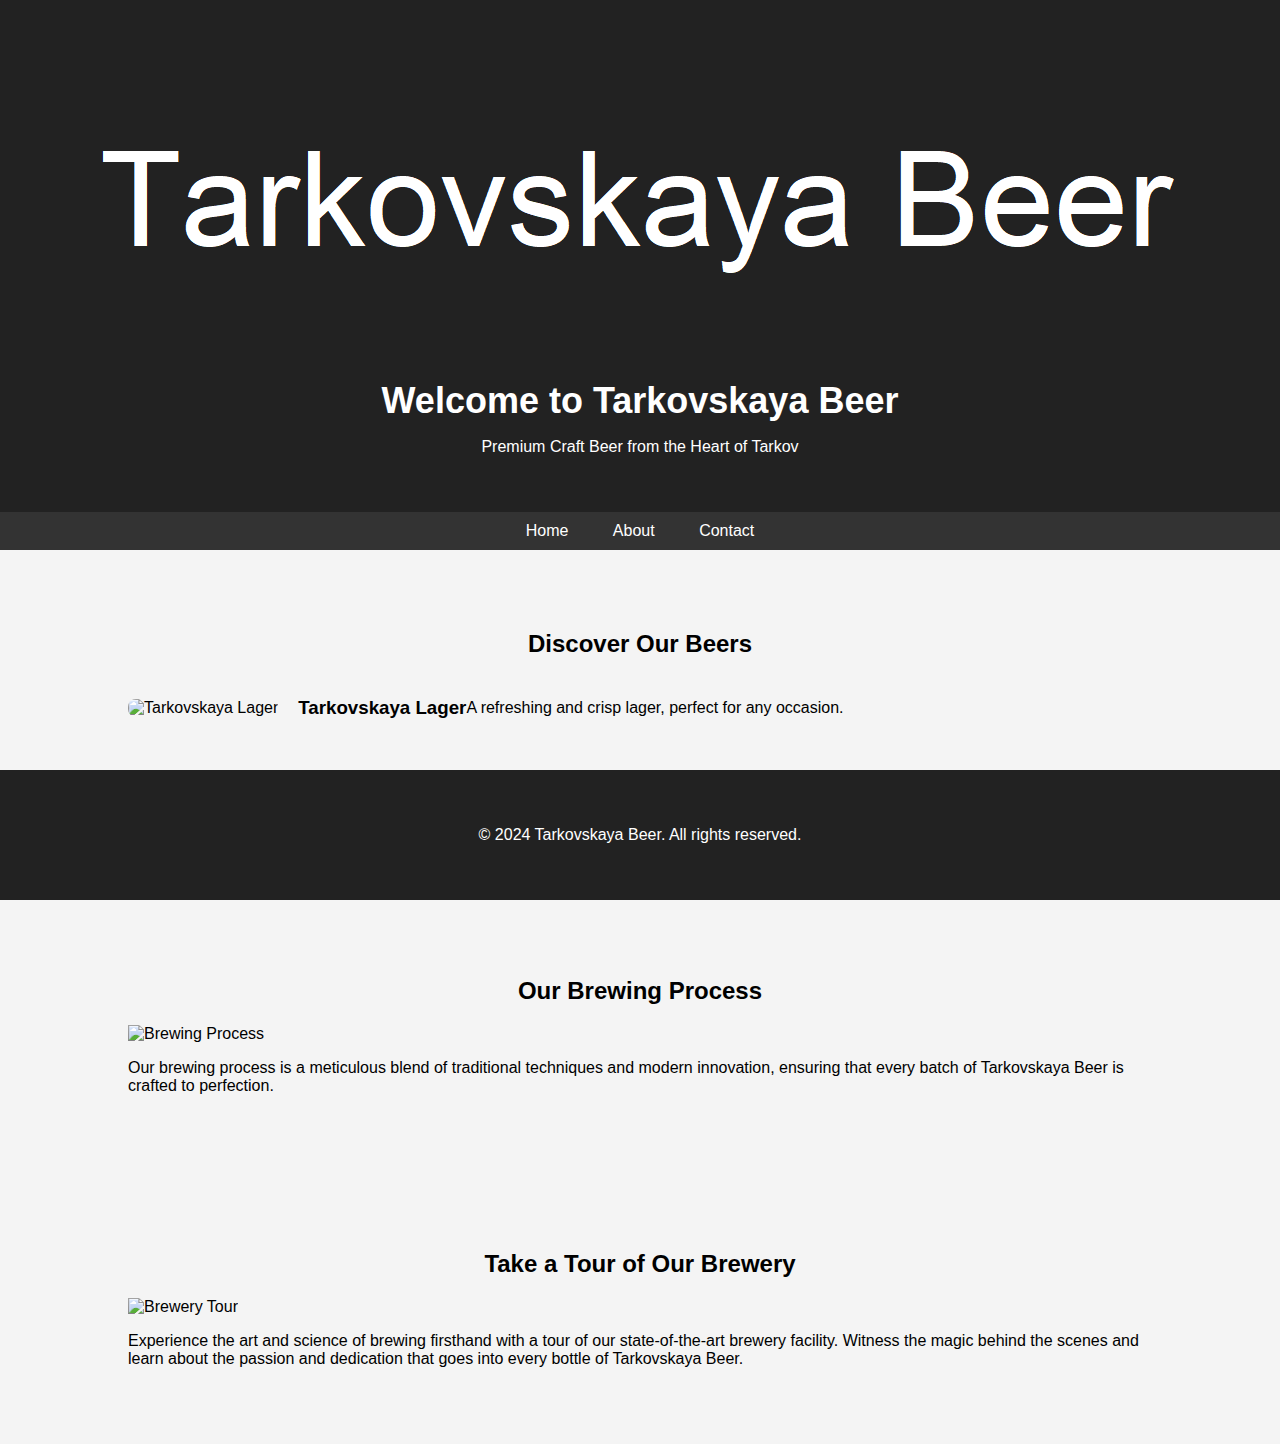
==== index.html @ 7150563c "Update index.html" ====
<!DOCTYPE html>
<html lang="en">
<head>
    <meta charset="UTF-8">
    <meta name="viewport" content="width=device-width, initial-scale=1.0">
    <title>Tarkovskaya Beer</title>
    <link rel="stylesheet" href="styles.css">
</head>
<body>

    <header>
        <a href="index.html">
            <img src="tarkovskaya_logo.png" alt="Tarkovskaya Beer Logo">
        </a>
        <h1>Welcome to Tarkovskaya Beer</h1>
        <p>Premium Craft Beer from the Heart of Tarkov</p>
    </header>

    <nav>
        <a href="index.html">Home</a>
        <a href="about.html">About</a>
        <a href="contact.html">Contact</a>
    </nav>

    <section id="home">
        <div class="container">
            <h2>Discover Our Beers</h2>
            <div class="product">
                <img src="beer1.jpg" alt="Tarkovskaya Lager">
                <h3>Tarkovskaya Lager</h3>
                <p>A refreshing and crisp lager, perfect for any occasion.</p>
            </div>
            <div class="product">
                <img src="beer2.jpg" alt="Tarkovskaya Pale Ale">
                <h3>Tarkovskaya Pale Ale</h3>
                <p>A well-balanced pale ale with a hint of citrus and hops.</p>
            </div>
            <!-- Add more products and images -->
        </div>
    </section>

    <section id="brewing-process">
        <div class="container">
            <h2>Our Brewing Process</h2>
            <img src="brewing_process.jpg" alt="Brewing Process">
            <p>Our brewing process is a meticulous blend of traditional techniques and modern innovation, ensuring that every batch of Tarkovskaya Beer is crafted to perfection.</p>
        </div>
    </section>

    <section id="brewery-tour">
        <div class="container">
            <h2>Take a Tour of Our Brewery</h2>
            <img src="brewery_tour.jpg" alt="Brewery Tour">
            <p>Experience the art and science of brewing firsthand with a tour of our state-of-the-art brewery facility. Witness the magic behind the scenes and learn about the passion and dedication that goes into every bottle of Tarkovskaya Beer.</p>
        </div>
    </section>

    <footer>
        <div class="container">
            <p>&copy; 2024 Tarkovskaya Beer. All rights reserved.</p>
        </div>
    </footer>

</body>
</html>
---- styles.css ----
body {
    font-family: 'Arial', sans-serif;
    margin: 0;
    padding: 0;
    background-color: #f4f4f4;
}

.container {
    width: 80%;
    margin: 0 auto;
    padding: 20px;
}

header {
    background-color: #222;
    color: #fff;
    text-align: center;
    padding: 40px 0;
}

header h1 {
    margin: 0;
    font-size: 36px;
}

nav {
    background-color: #333;
    text-align: center;
    padding: 10px 0;
}

nav a {
    color: #fff;
    text-decoration: none;
    padding: 10px 20px;
}

nav a:hover {
    background-color: #555;
}

section {
    padding: 40px 0;
}

section h2 {
    text-align: center;
}

.product {
    display: flex;
    align-items: center;
    margin-bottom: 20px;
}

.product img {
    max-width: 200px;
    margin-right: 20px;
    border-radius: 8px;
}

.product-info {
    flex-grow: 1;
}

footer {
    background-color: #222;
    color: #fff;
    text-align: center;
    padding: 20px 0;
    position: absolute;
    bottom: 0;
    width: 100%;
}
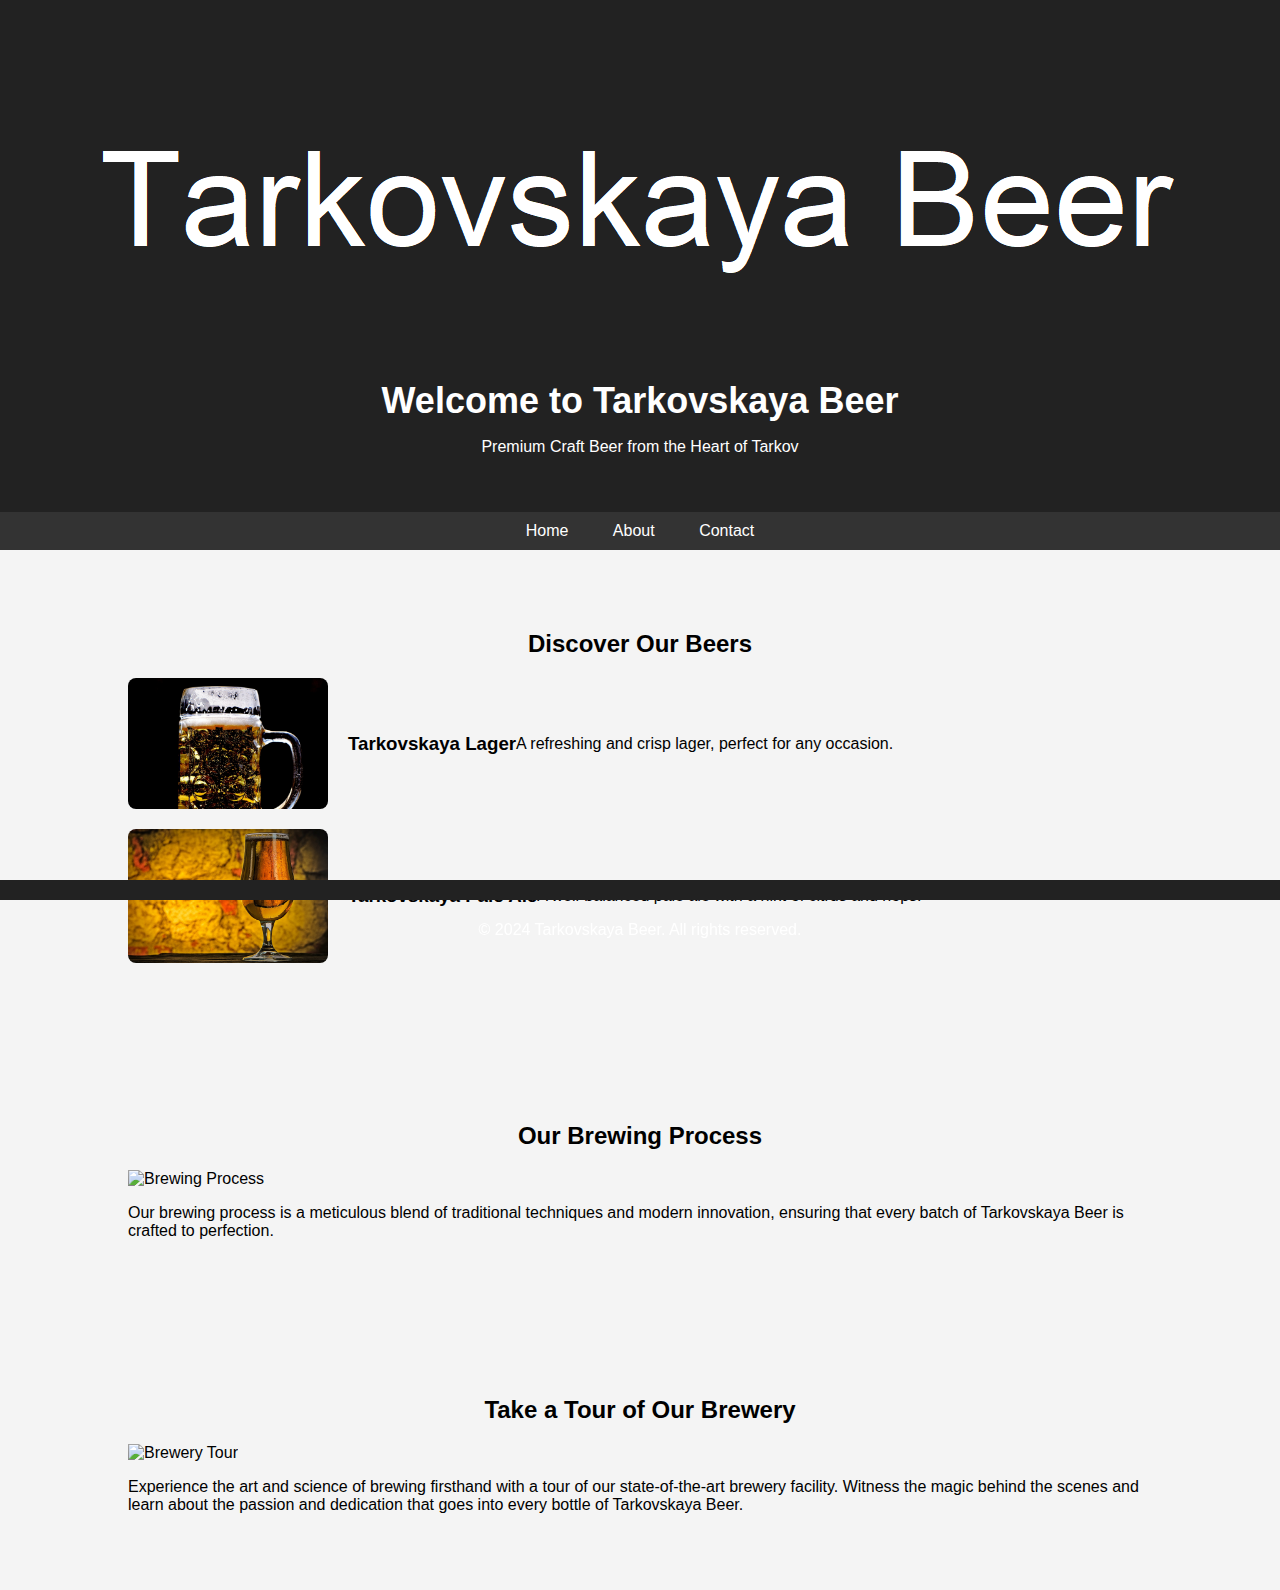
==== commit bb4ecd35: "Update index.html" ====
--- a/index.html
+++ b/index.html
@@ -52,6 +52,10 @@
             <h2>Take a Tour of Our Brewery</h2>
             <img src="brewery_tour.jpg" alt="Brewery Tour">
             <p>Experience the art and science of brewing firsthand with a tour of our state-of-the-art brewery facility. Witness the magic behind the scenes and learn about the passion and dedication that goes into every bottle of Tarkovskaya Beer.</p>
+            <p>  </p>
+            <p>  </p>
+            <p>  </p>
+            <p>  </p>
         </div>
     </section>
 
--- a/styles.css
+++ b/styles.css
@@ -67,8 +67,9 @@
     background-color: #222;
     color: #fff;
     text-align: center;
-    padding: 20px 0;
-    position: absolute;
+    padding: 5px 0;
+    height: 10px;
+    position: fixed;
     bottom: 0;
     width: 100%;
 }
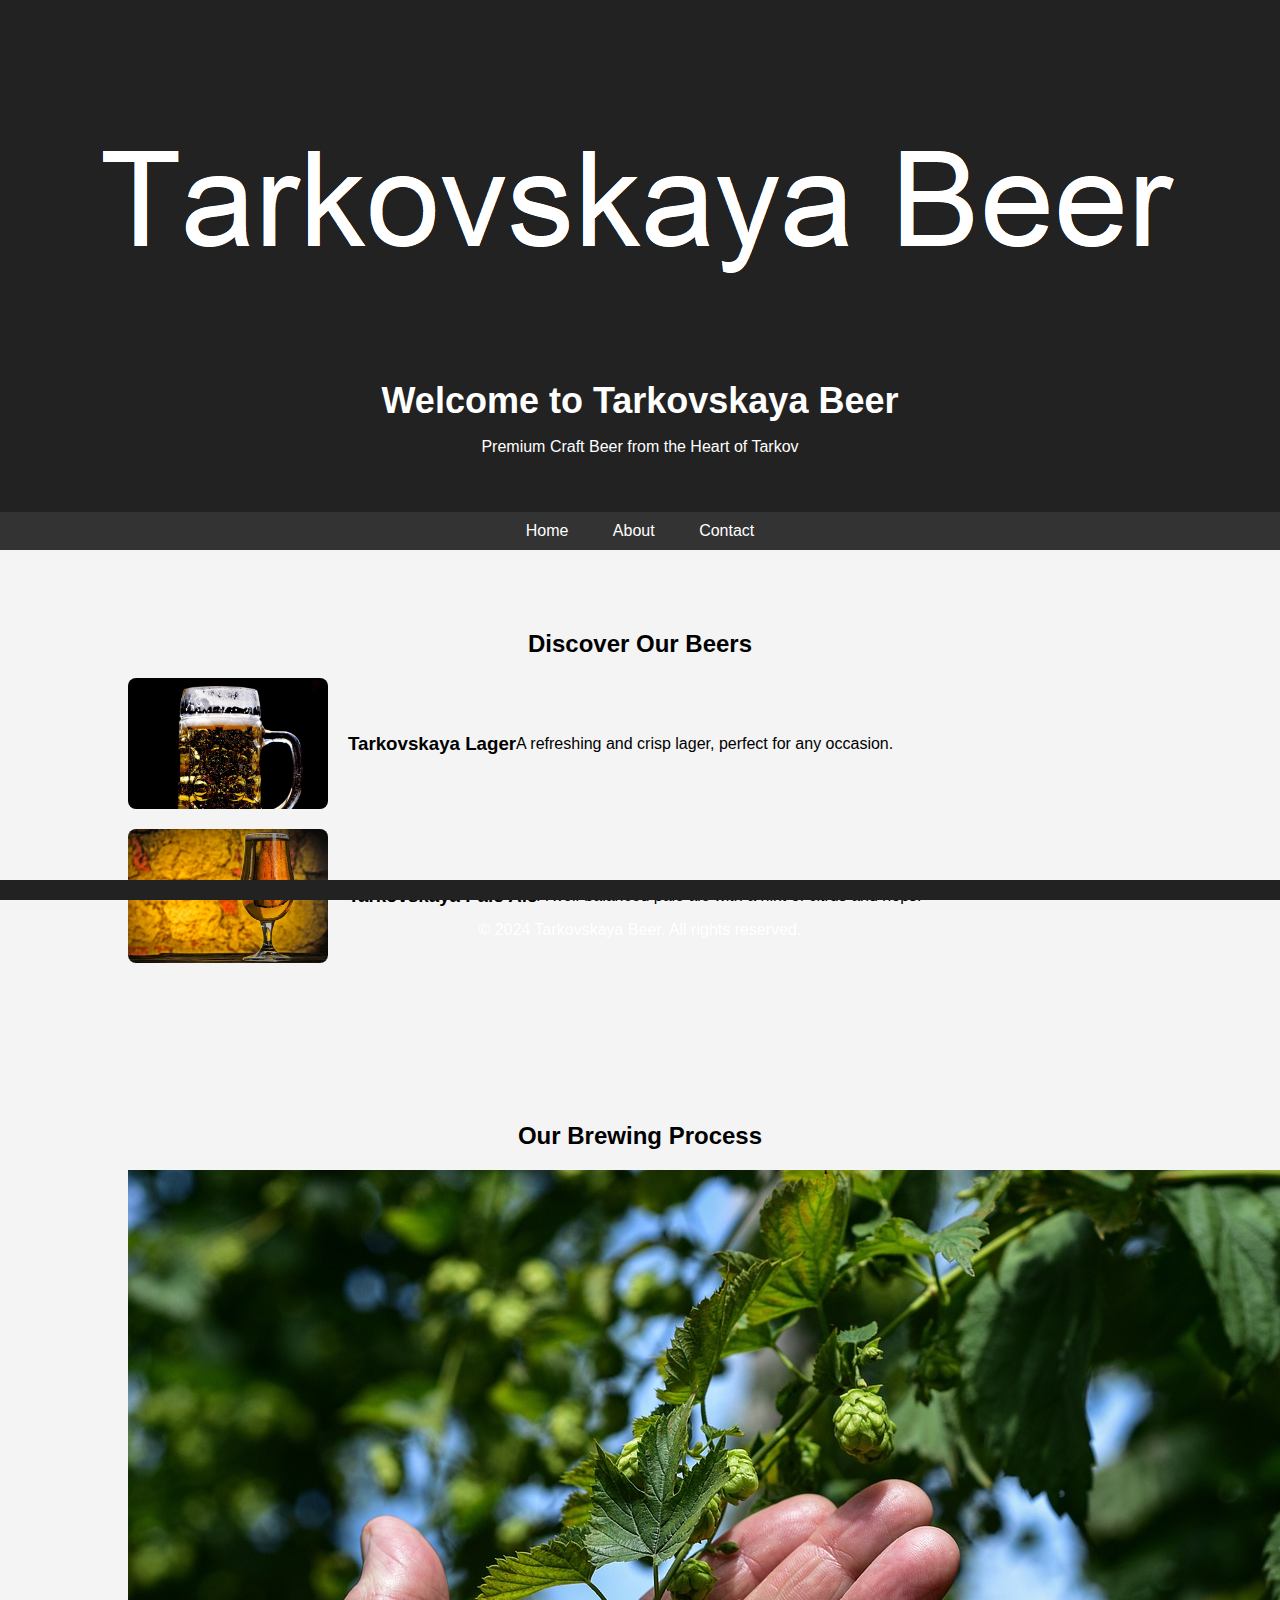
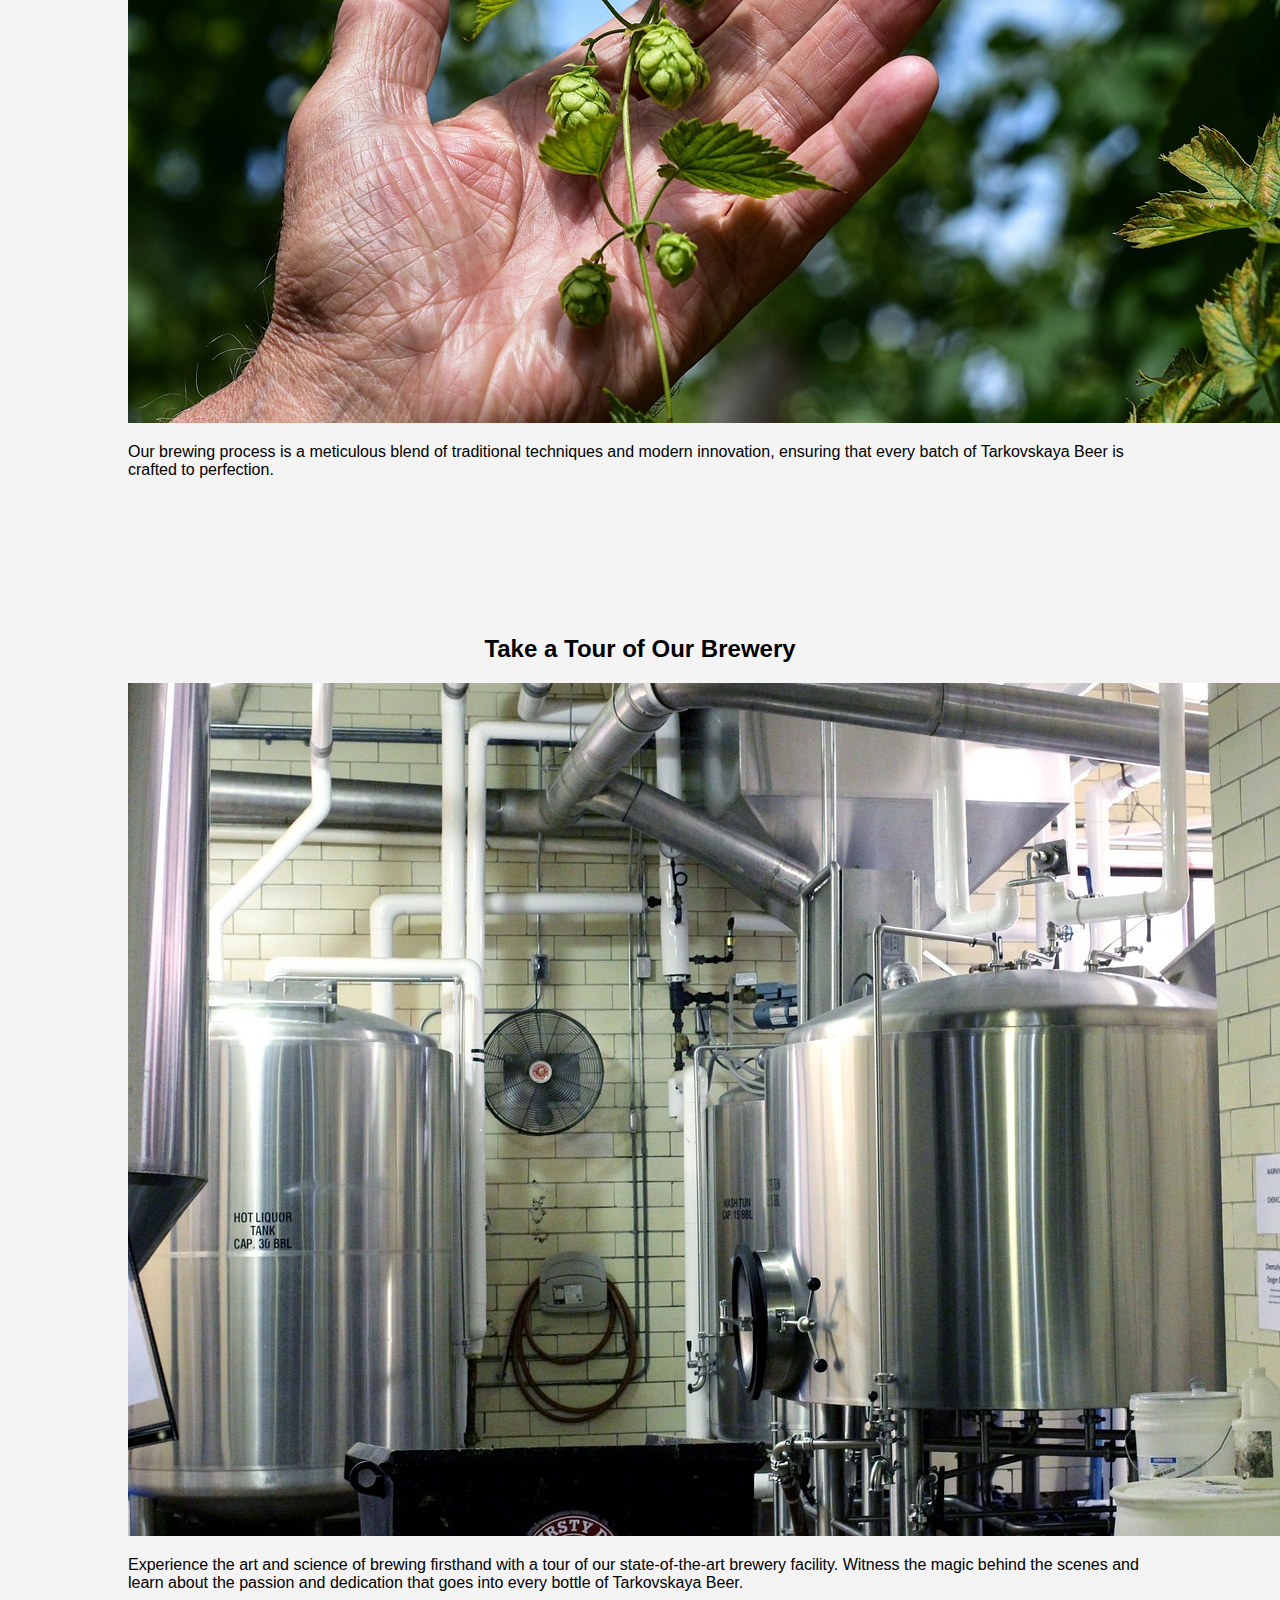
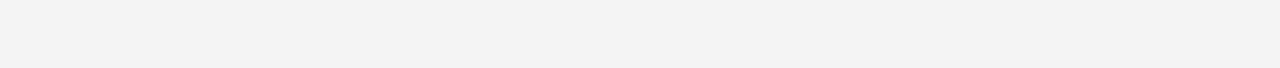
==== commit cd4fc08a: "Update index.html" ====
--- a/index.html
+++ b/index.html
@@ -28,14 +28,15 @@
             <div class="product">
                 <img src="beer1.jpg" alt="Tarkovskaya Lager">
                 <h3>Tarkovskaya Lager</h3>
+                <p>   </p>
                 <p>A refreshing and crisp lager, perfect for any occasion.</p>
             </div>
             <div class="product">
                 <img src="beer2.jpg" alt="Tarkovskaya Pale Ale">
                 <h3>Tarkovskaya Pale Ale</h3>
+                <p>    </p>
                 <p>A well-balanced pale ale with a hint of citrus and hops.</p>
             </div>
-            <!-- Add more products and images -->
         </div>
     </section>
 
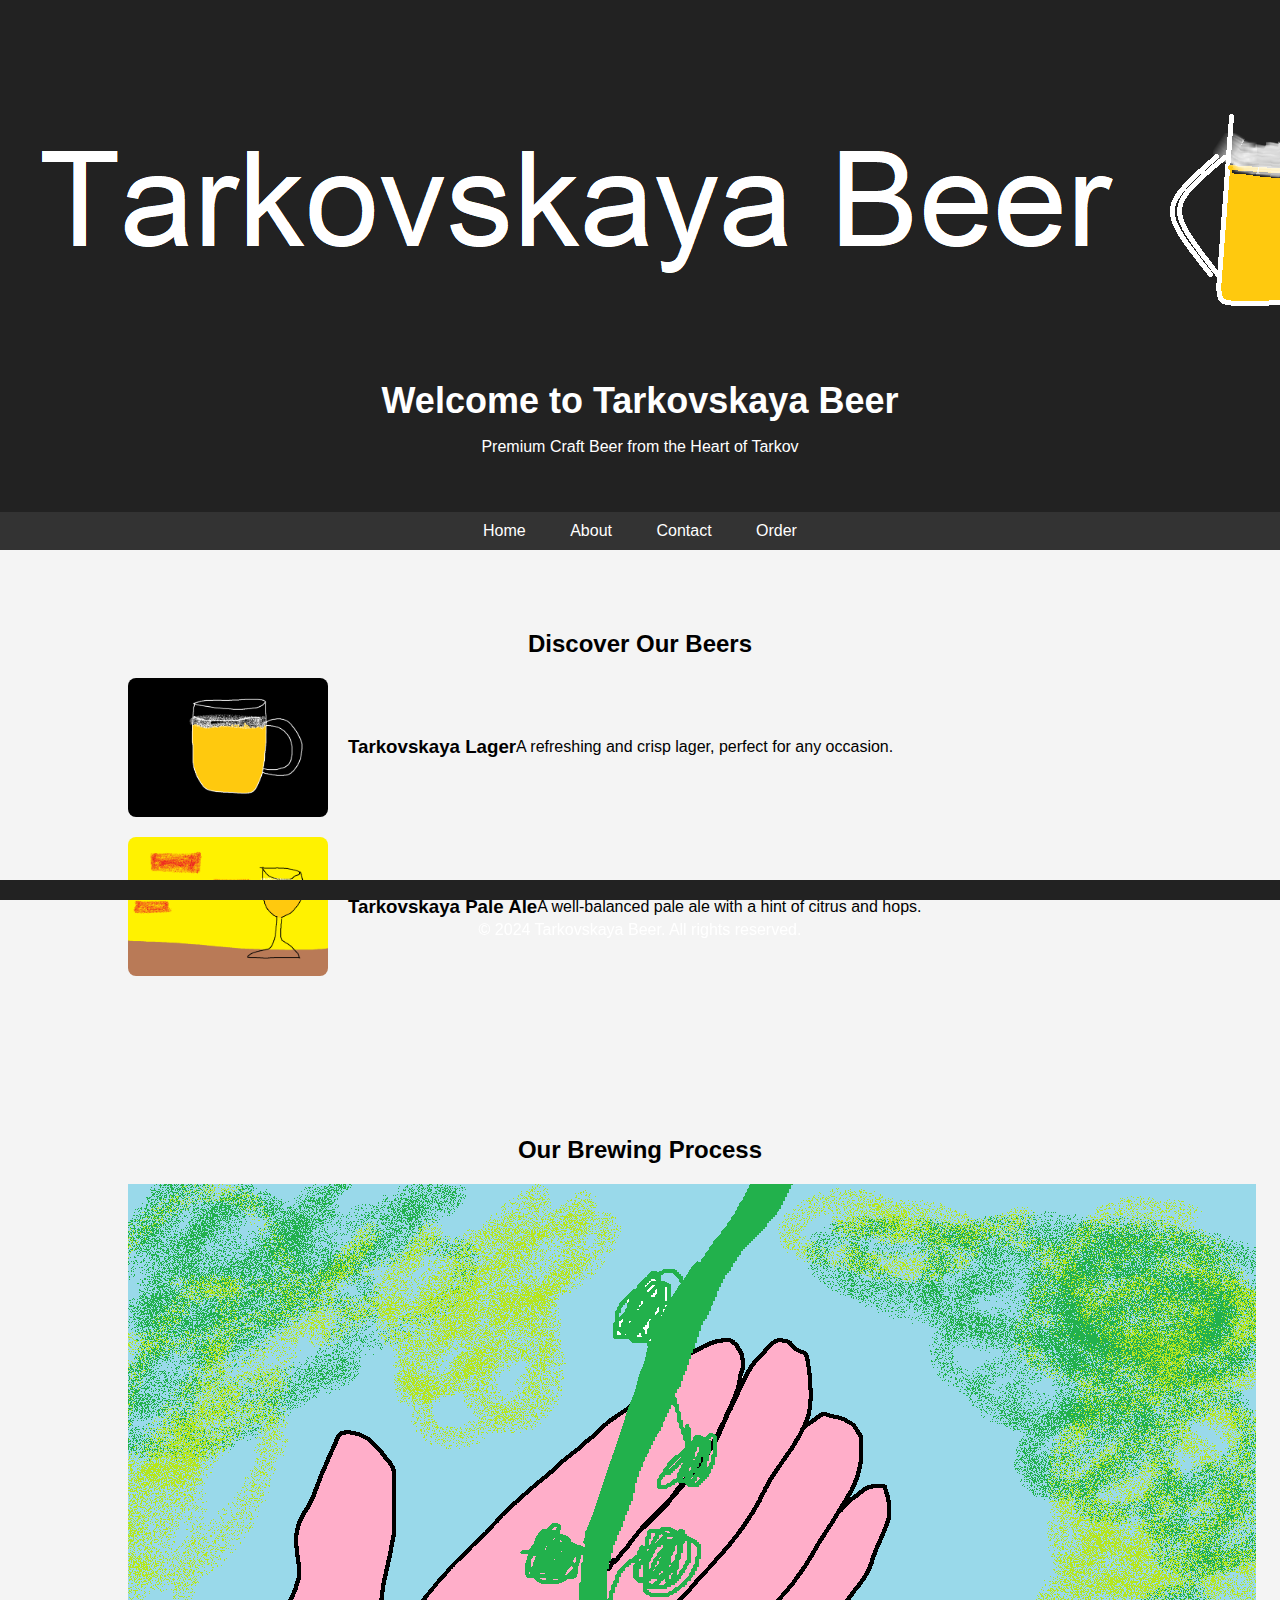
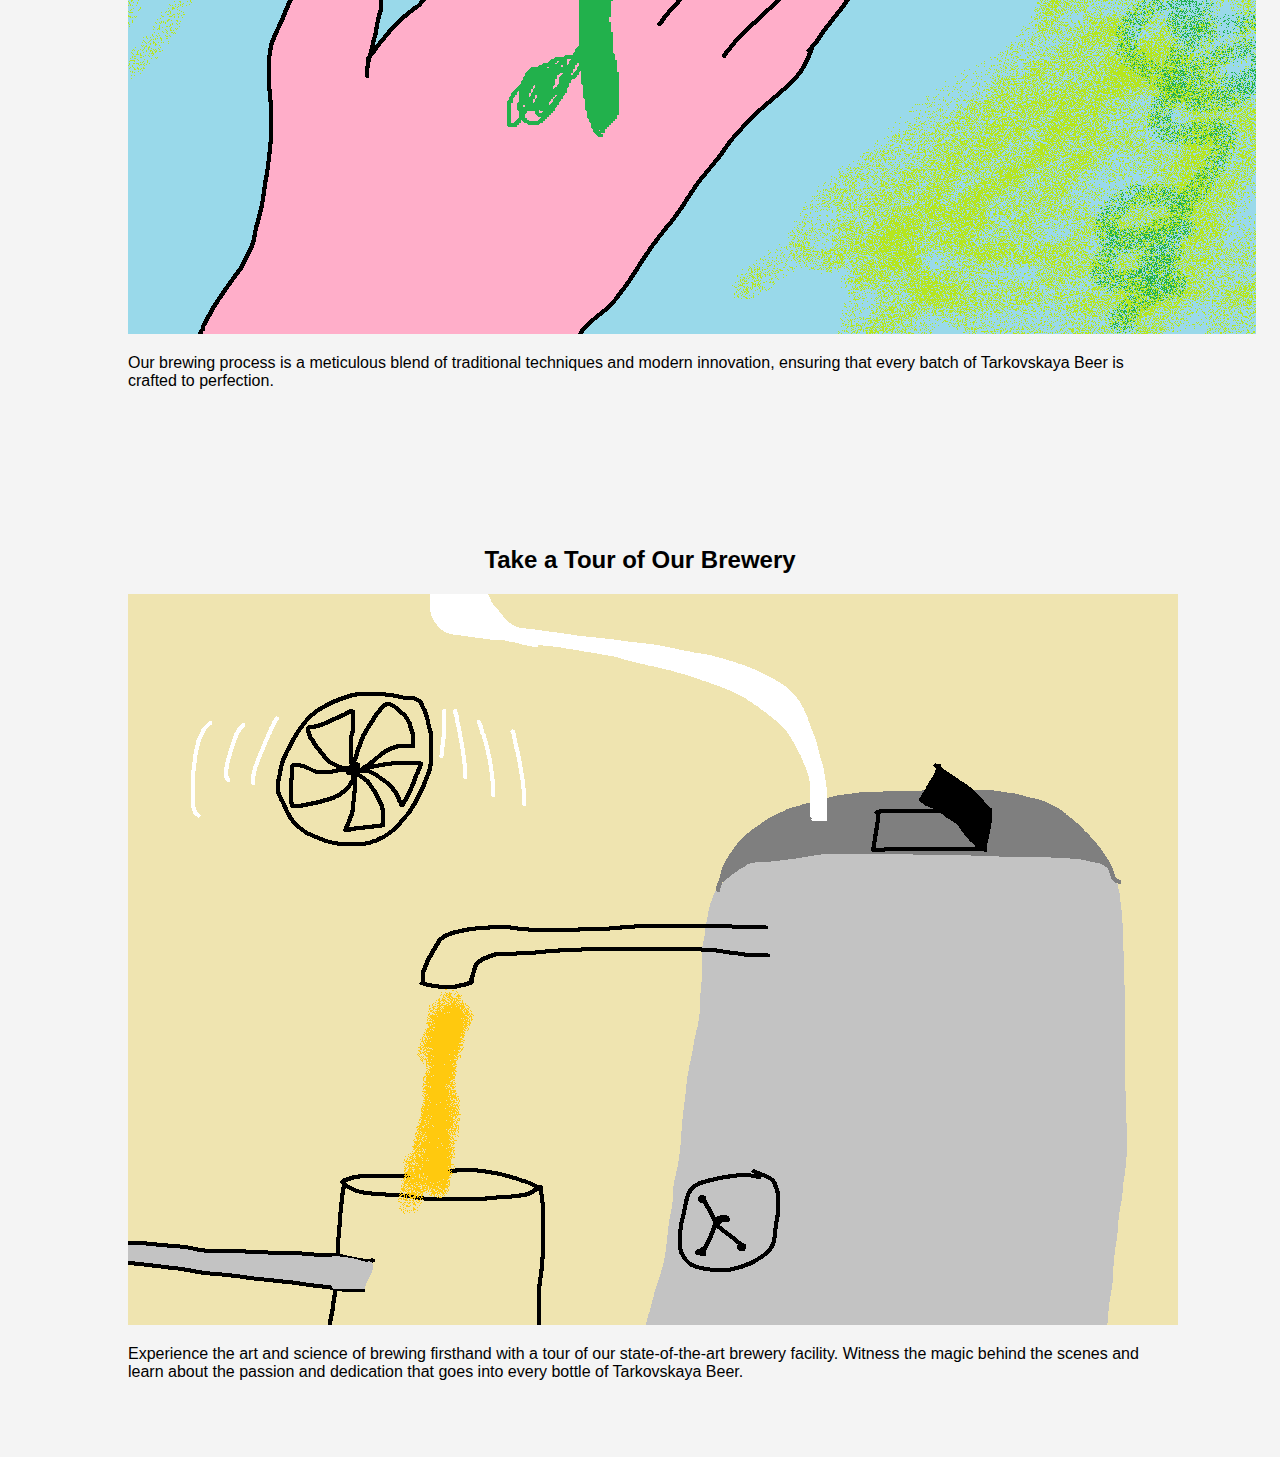
==== commit 46bff601: "Update index.html" ====
--- a/index.html
+++ b/index.html
@@ -20,6 +20,7 @@
         <a href="index.html">Home</a>
         <a href="about.html">About</a>
         <a href="contact.html">Contact</a>
+        <a href="order.html">Order</a>
     </nav>
 
     <section id="home">
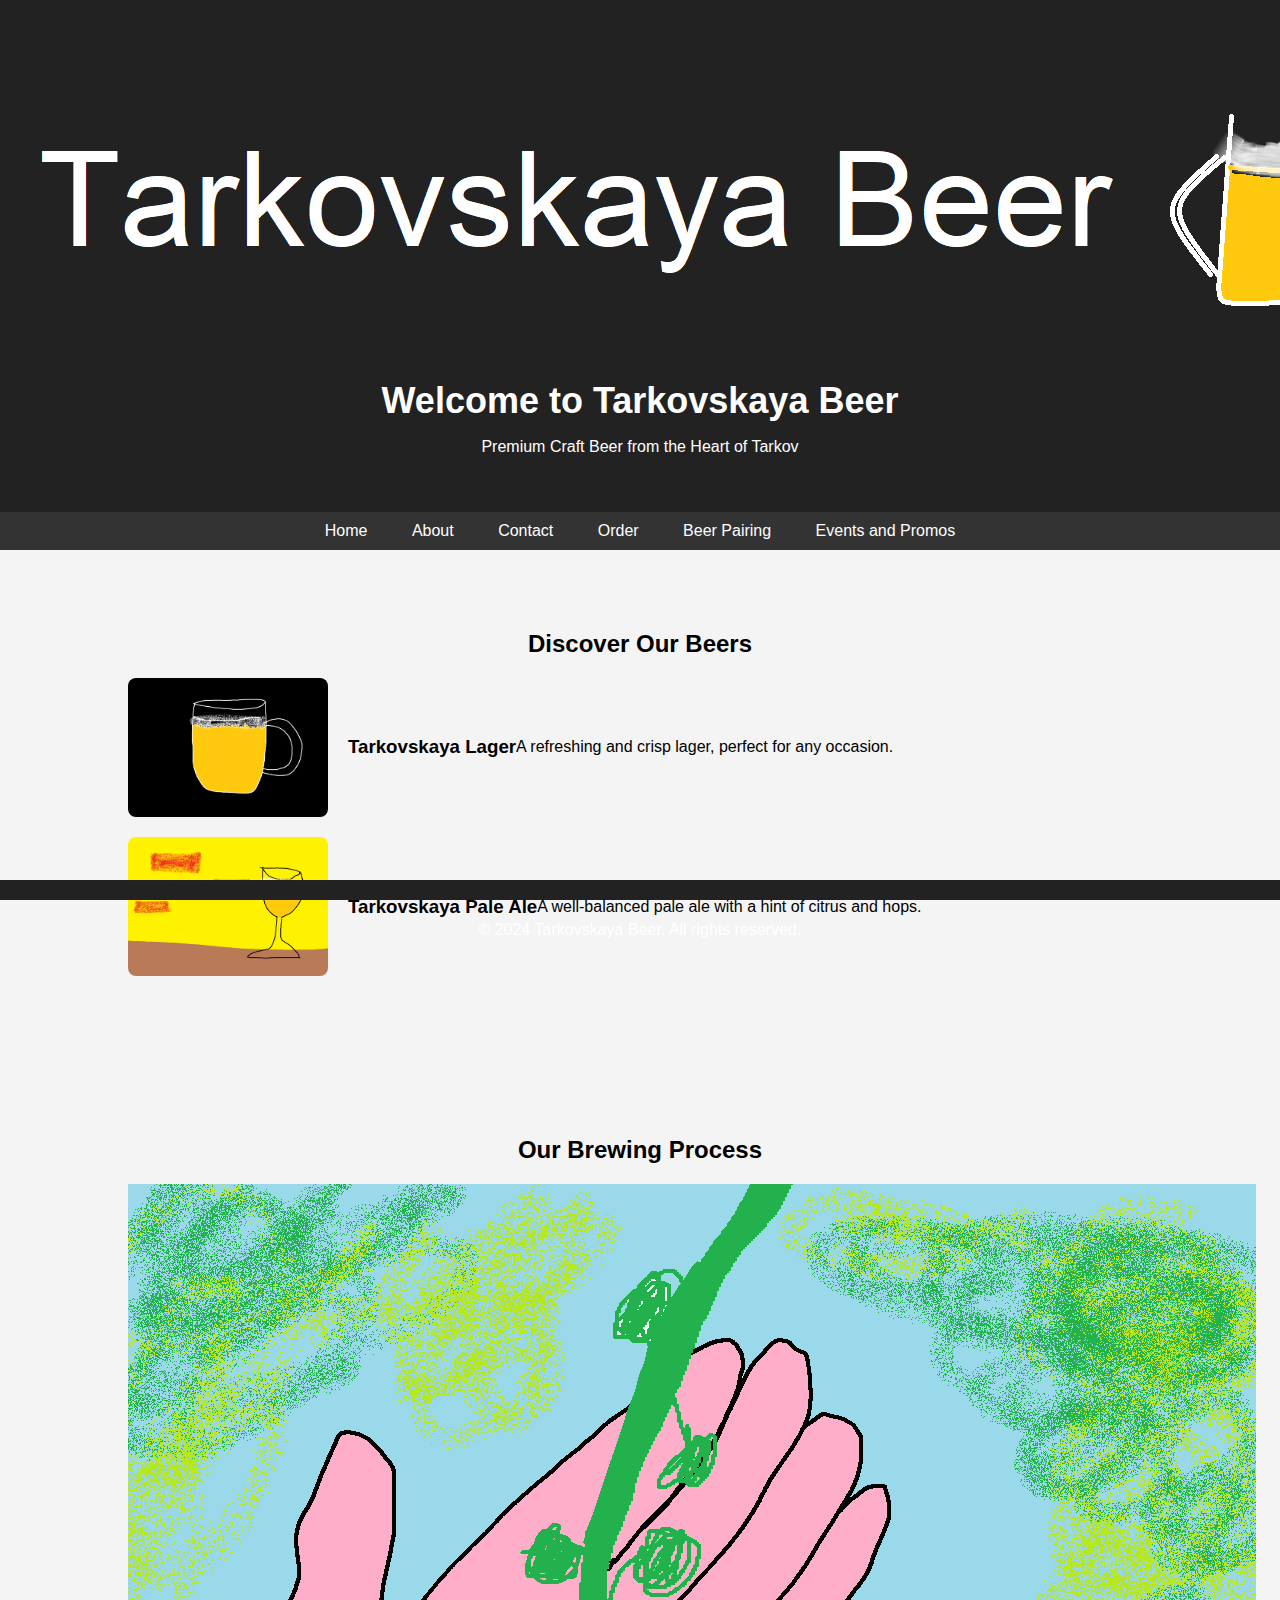
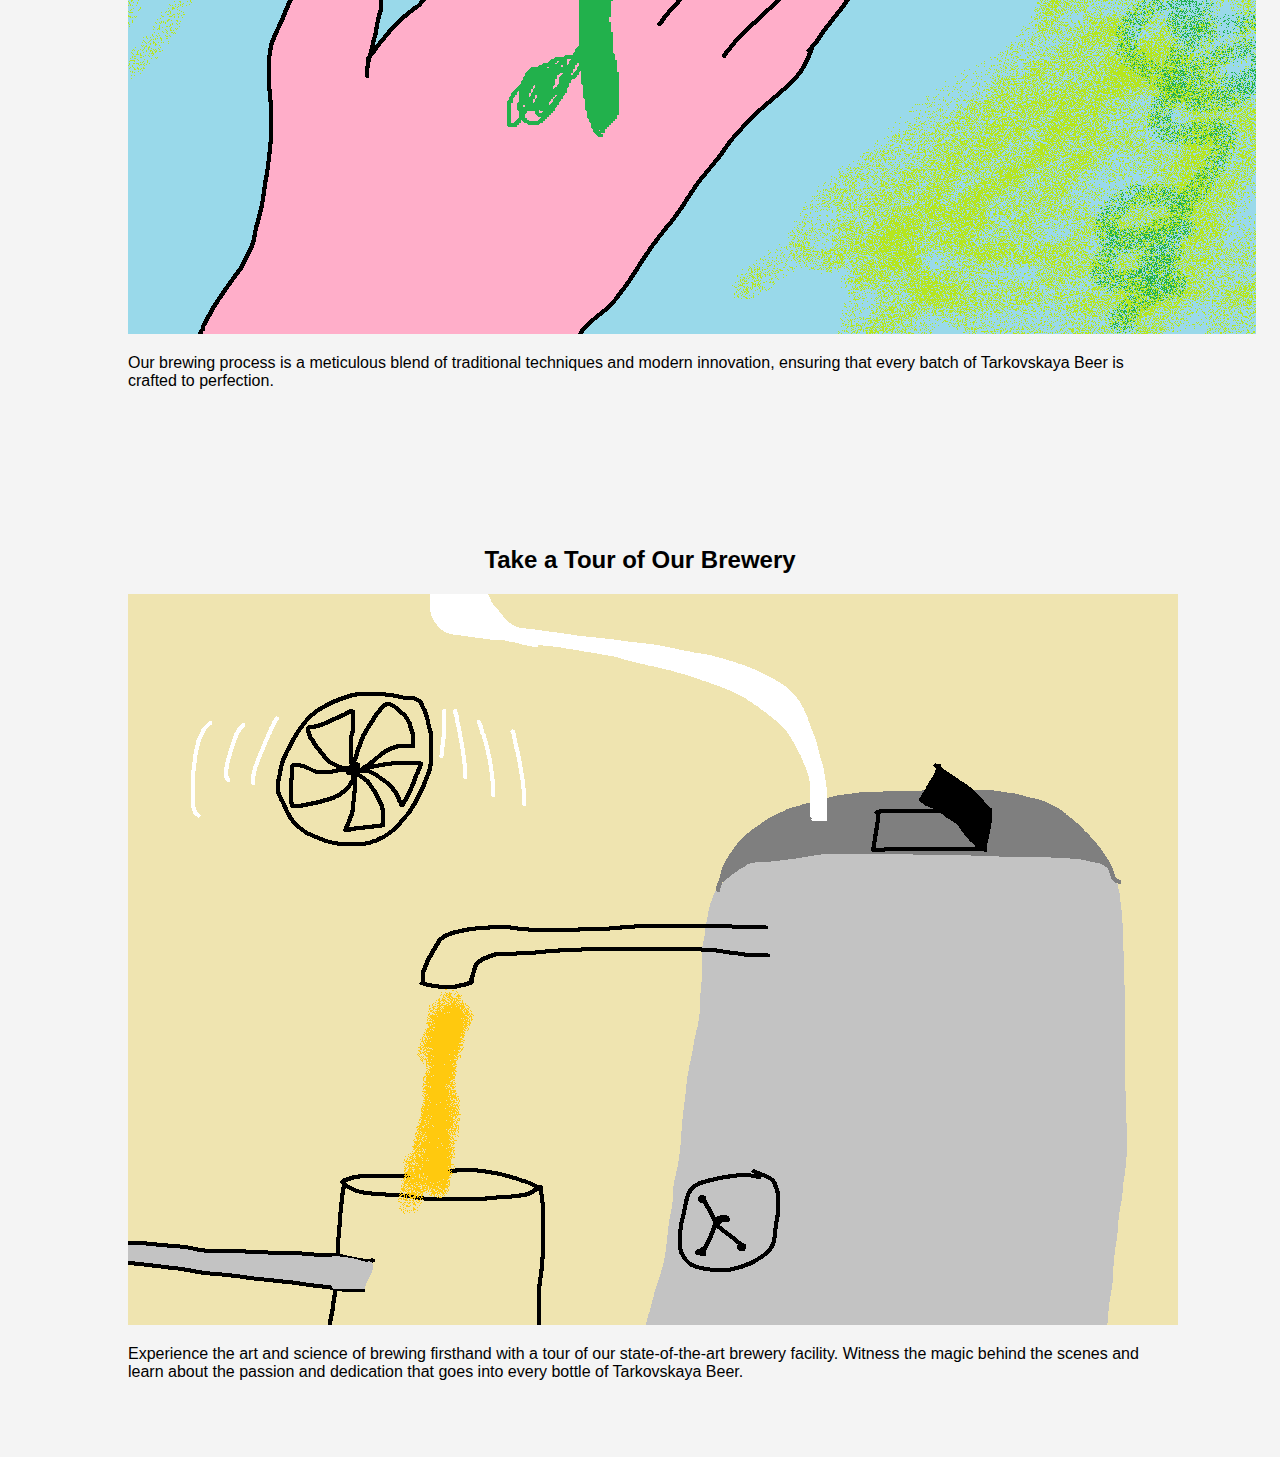
==== commit 9999ab12: "Update index.html" ====
--- a/index.html
+++ b/index.html
@@ -21,6 +21,8 @@
         <a href="about.html">About</a>
         <a href="contact.html">Contact</a>
         <a href="order.html">Order</a>
+        <a href="order.html">Beer Pairing</a>
+        <a href="order.html">Events and Promos</a>
     </nav>
 
     <section id="home">
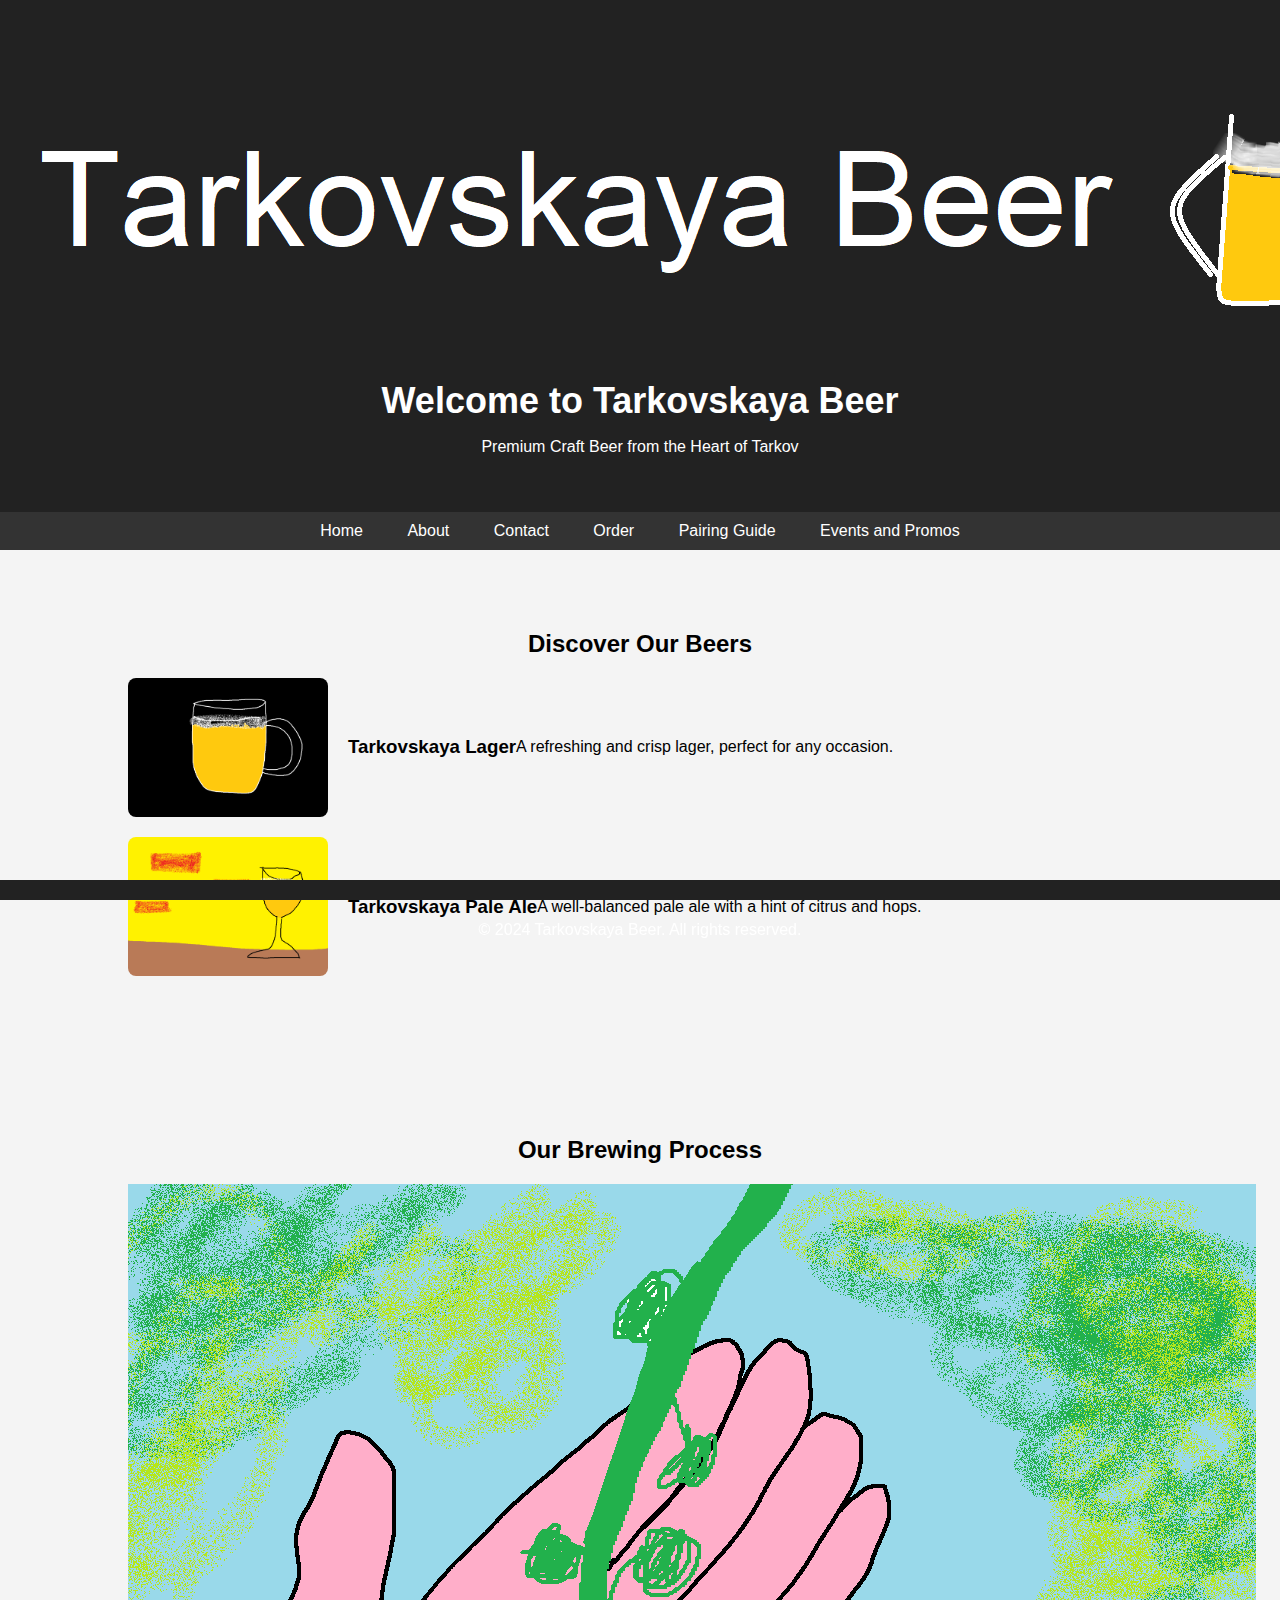
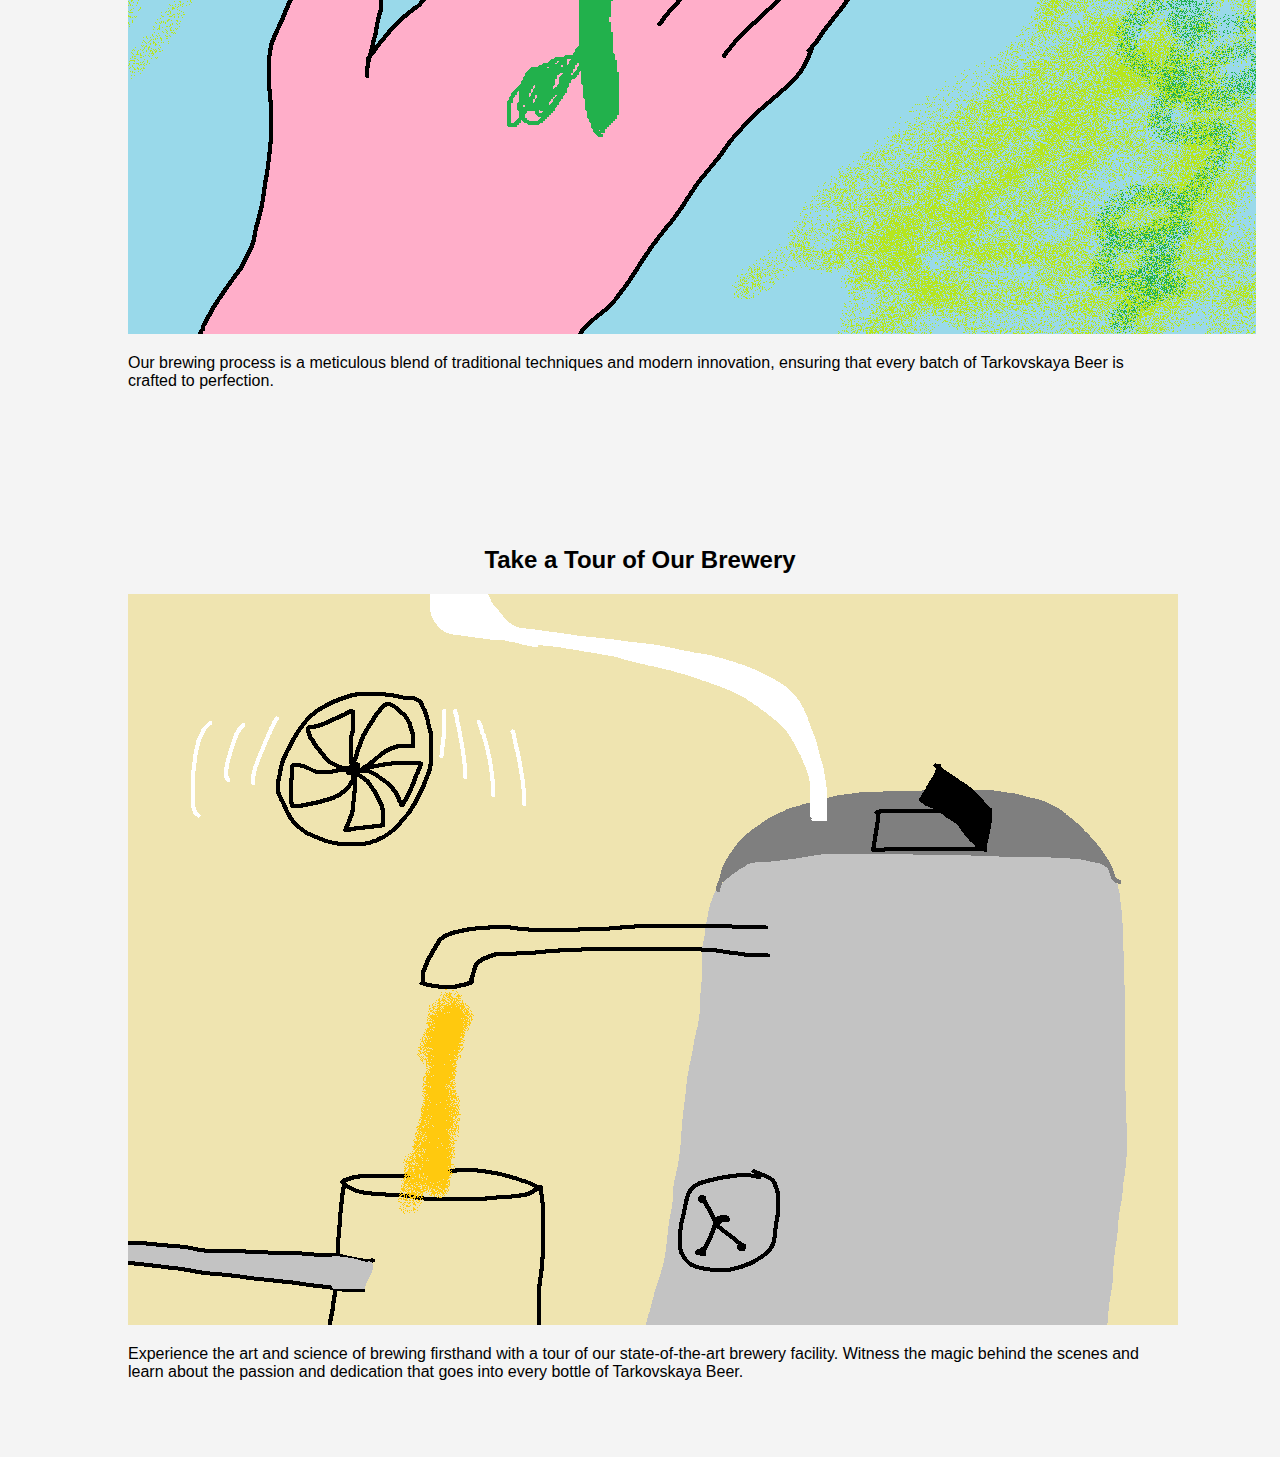
==== commit dd5480e7: "Update index.html" ====
--- a/index.html
+++ b/index.html
@@ -21,7 +21,7 @@
         <a href="about.html">About</a>
         <a href="contact.html">Contact</a>
         <a href="order.html">Order</a>
-        <a href="order.html">Beer Pairing</a>
+        <a href="order.html">Pairing Guide</a>
         <a href="order.html">Events and Promos</a>
     </nav>
 
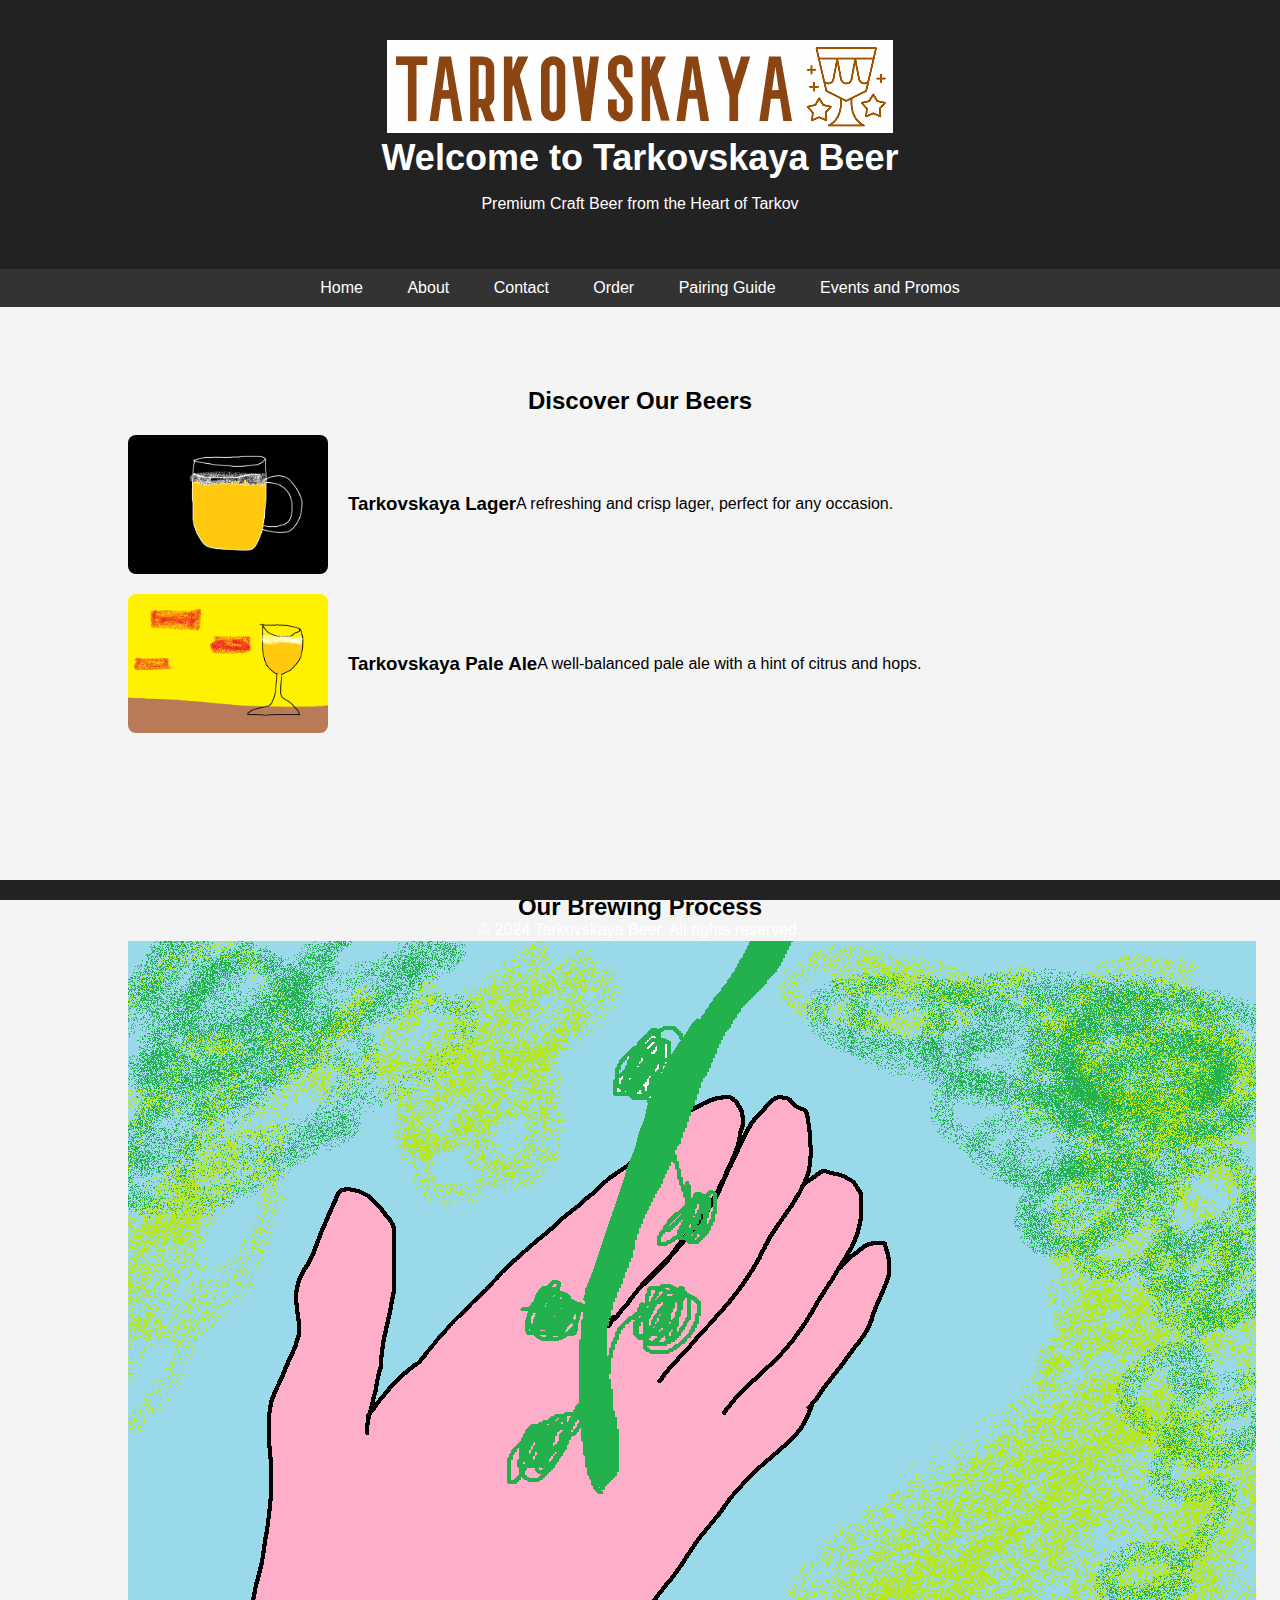
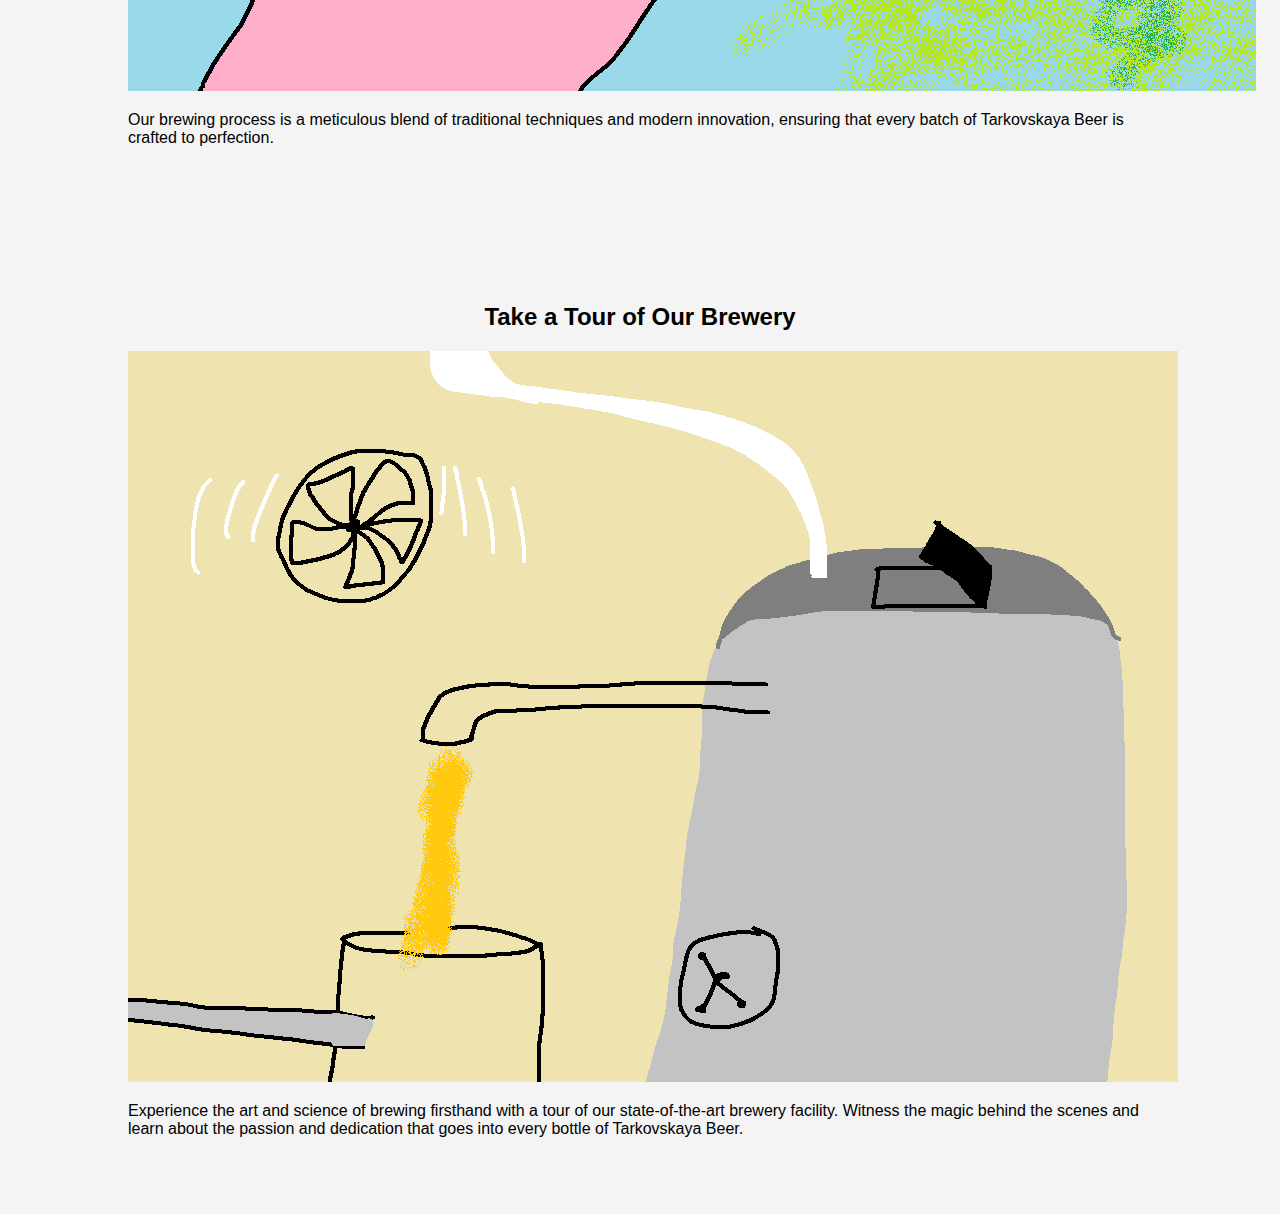
==== commit 675b9b26: "Update index.html" ====
--- a/index.html
+++ b/index.html
@@ -21,8 +21,8 @@
         <a href="about.html">About</a>
         <a href="contact.html">Contact</a>
         <a href="order.html">Order</a>
-        <a href="order.html">Pairing Guide</a>
-        <a href="order.html">Events and Promos</a>
+        <a href="pairing_guide.html">Pairing Guide</a>
+        <a href="enets_and_promos.html">Events and Promos</a>
     </nav>
 
     <section id="home">
